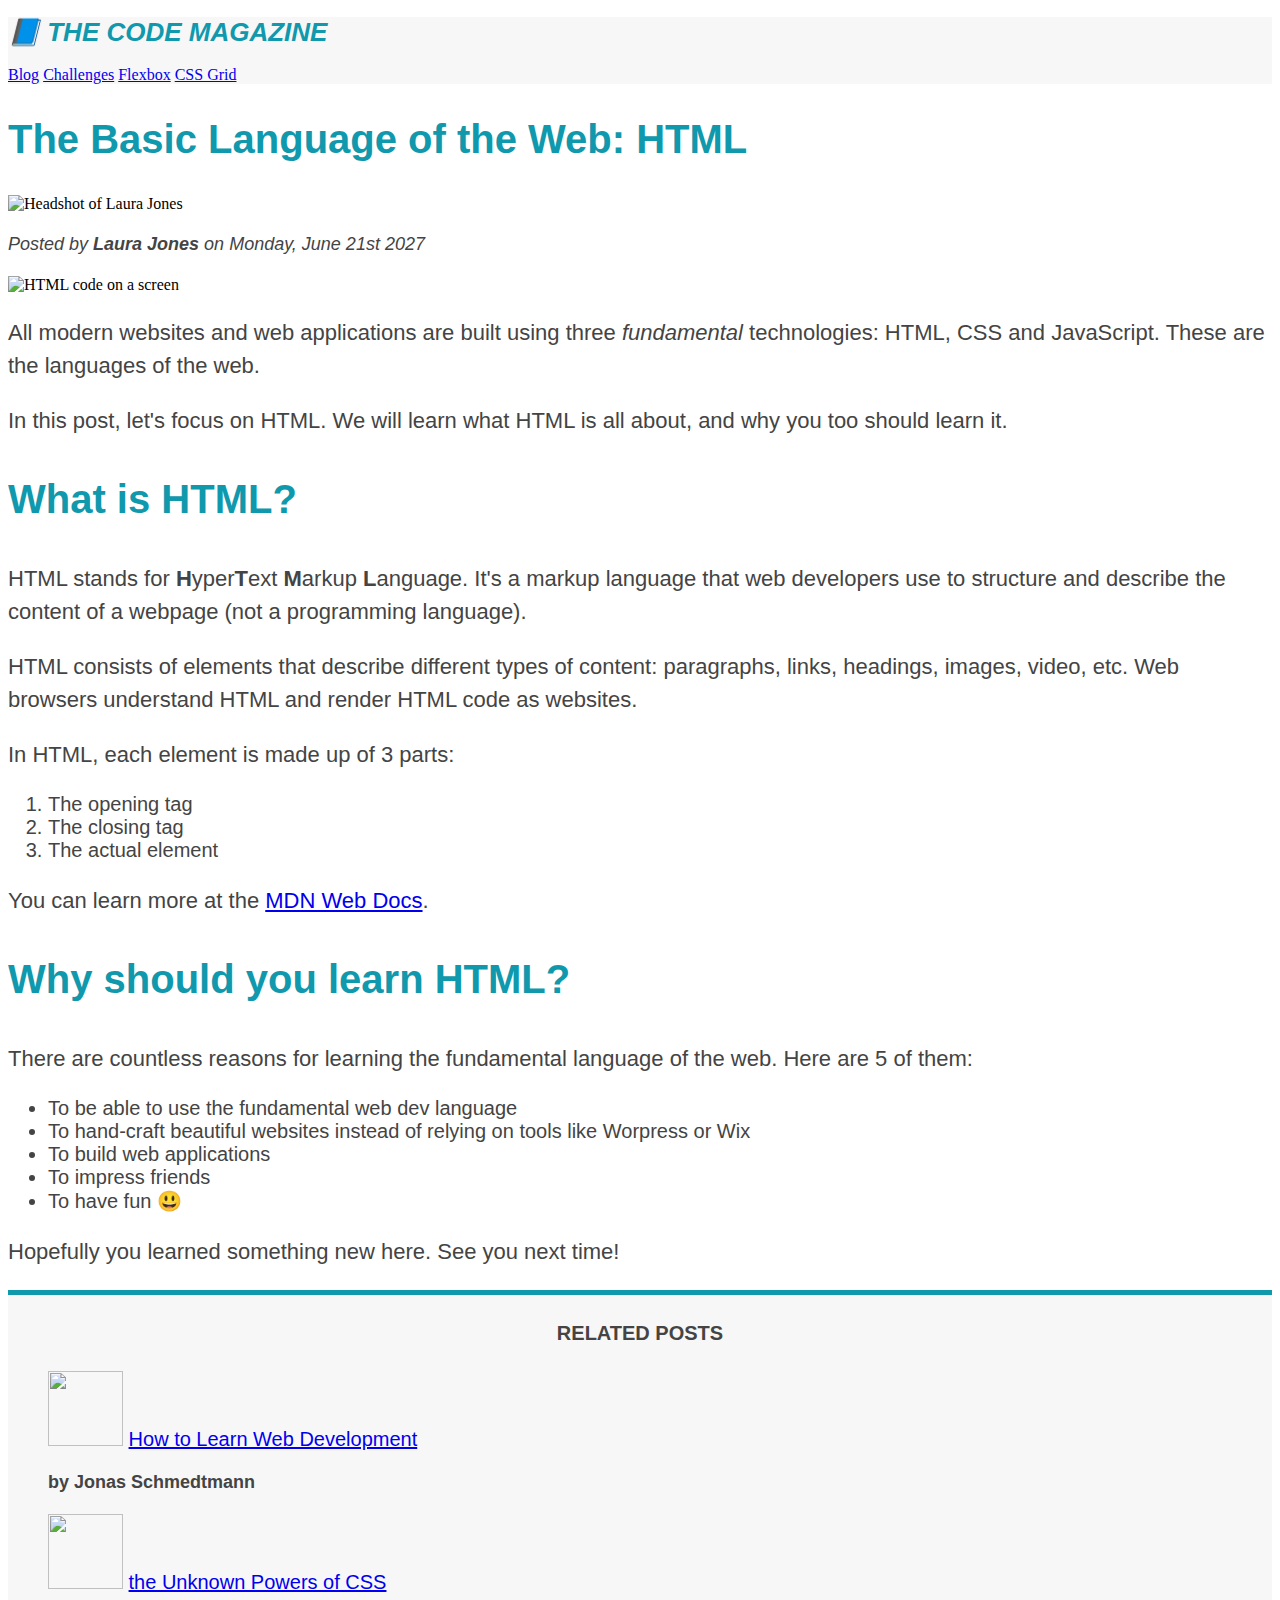
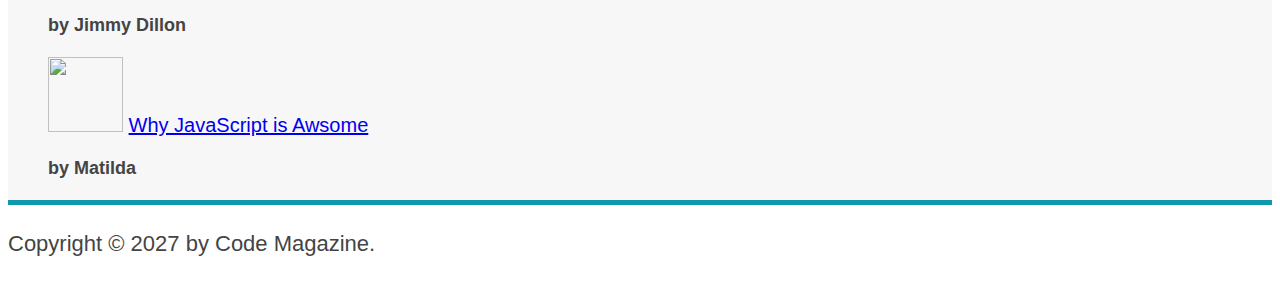
==== index.html @ 2521c2d5 "Introduce colors and borders" ====
<!DOCTYPE html>
<html lang="en">
  <head>
    <meta charset="UTF-8" />
    <link rel="stylesheet" href="style.css" />
    <title>The Basic Language of the Web: HTML</title>
  </head>
  <body>
    <header class="main-header">
      <h1>📘 The Code Magazine</h1>
      <nav>
        <a href="blog.html">Blog</a>
        <a href="#">Challenges</a>
        <a href="#">Flexbox</a>
        <a href="#">CSS Grid</a>
      </nav>
    </header>

    <article>
      <header>
        <h2>The Basic Language of the Web: HTML</h2>
        <img
          src="images/laura-jones.jpg"
          alt="Headshot of Laura Jones "
          width="50"
          height="50"
        />
        <p id="author">
          Posted by <strong>Laura Jones</strong> on Monday, June 21st 2027
        </p>
        <img
          src="images/post-img.jpg"
          alt="HTML code on a screen"
          width="500"
          height="200"
        />
      </header>
      <p>
        All modern websites and web applications are built using three
        <em>fundamental</em>
        technologies: HTML, CSS and JavaScript. These are the languages of the
        web.
      </p>
      <p>
        In this post, let's focus on HTML. We will learn what HTML is all about,
        and why you too should learn it.
      </p>
      <h3>What is HTML?</h3>
      <p>
        HTML stands for <strong>H</strong>yper<strong>T</strong>ext
        <strong>M</strong>arkup <strong>L</strong>anguage. It's a markup
        language that web developers use to structure and describe the content
        of a webpage (not a programming language).
      </p>
      <p>
        HTML consists of elements that describe different types of content:
        paragraphs, links, headings, images, video, etc. Web browsers understand
        HTML and render HTML code as websites.
      </p>
      <p>In HTML, each element is made up of 3 parts:</p>
      <ol>
        <li>The opening tag</li>
        <li>The closing tag</li>
        <li>The actual element</li>
      </ol>
      <p>
        You can learn more at the
        <a
          href="https://developer.mozilla.org/en-US/docs/Web/HTML"
          target="_blank"
          >MDN Web Docs</a
        >.
      </p>
      <h3>Why should you learn HTML?</h3>
      <p>
        There are countless reasons for learning the fundamental language of the
        web. Here are 5 of them:
      </p>
      <ul>
        <li>To be able to use the fundamental web dev language</li>
        <li>
          To hand-craft beautiful websites instead of relying on tools like
          Worpress or Wix
        </li>
        <li>To build web applications</li>
        <li>To impress friends</li>
        <li>To have fun 😃</li>
      </ul>
      <p>Hopefully you learned something new here. See you next time!</p>
    </article>
    <aside>
      <h4>Related Posts</h4>
      <ul class="related">
        <li>
          <img src="images/related-1.jpg" width="75" height="75" />
          <a href="#">How to Learn Web Development</a>
          <p class="related-author">by Jonas Schmedtmann</p>
        </li>
        <li>
          <img src="images/related-2.jpg" width="75" height="75" />
          <a href="#">the Unknown Powers of CSS</a>
          <p class="related-author">by Jimmy Dillon</p>
        </li>
        <li>
          <img src="images/related-3.jpg" width="75" height="75" />
          <a href="#">Why JavaScript is Awsome</a>
          <p class="related-author">by Matilda</p>
        </li>
      </ul>
    </aside>
    <footer id="copyright">
      <p>Copyright &copy; 2027 by Code Magazine.</p>
    </footer>
  </body>
</html>
---- style.css ----
h1,
h2,
h3,
h4,
li,
p {
  font-family: sans-serif;
  color: #444;
}

h1,
h2,
h3 {
  color: #1098ad;
}

h1 {
  font-size: 26px;
  text-transform: uppercase;
  font-style: italic;
}

h2 {
  font-size: 40px;
}

h3 {
  font-size: 40px;
}

h4 {
  font-size: 20px;

  text-transform: uppercase;
  text-align: center;
}

p {
  font-size: 22px;

  line-height: 1.5;
}

li {
  font-size: 20px;
}

#author {
  font-style: italic;
  font-size: 18px;
}

#copyright {
  font-size: 16px;
}

.related-author {
  font-size: 18px;
  font-weight: bold;
}

.related {
  list-style: none;
}

.main-header {
  background-color: #f7f7f7;
}

aside {
  background-color: #f7f7f7;
  border-top: 5px solid #1098ad;
  border-bottom: 5px solid #1098ad;
}
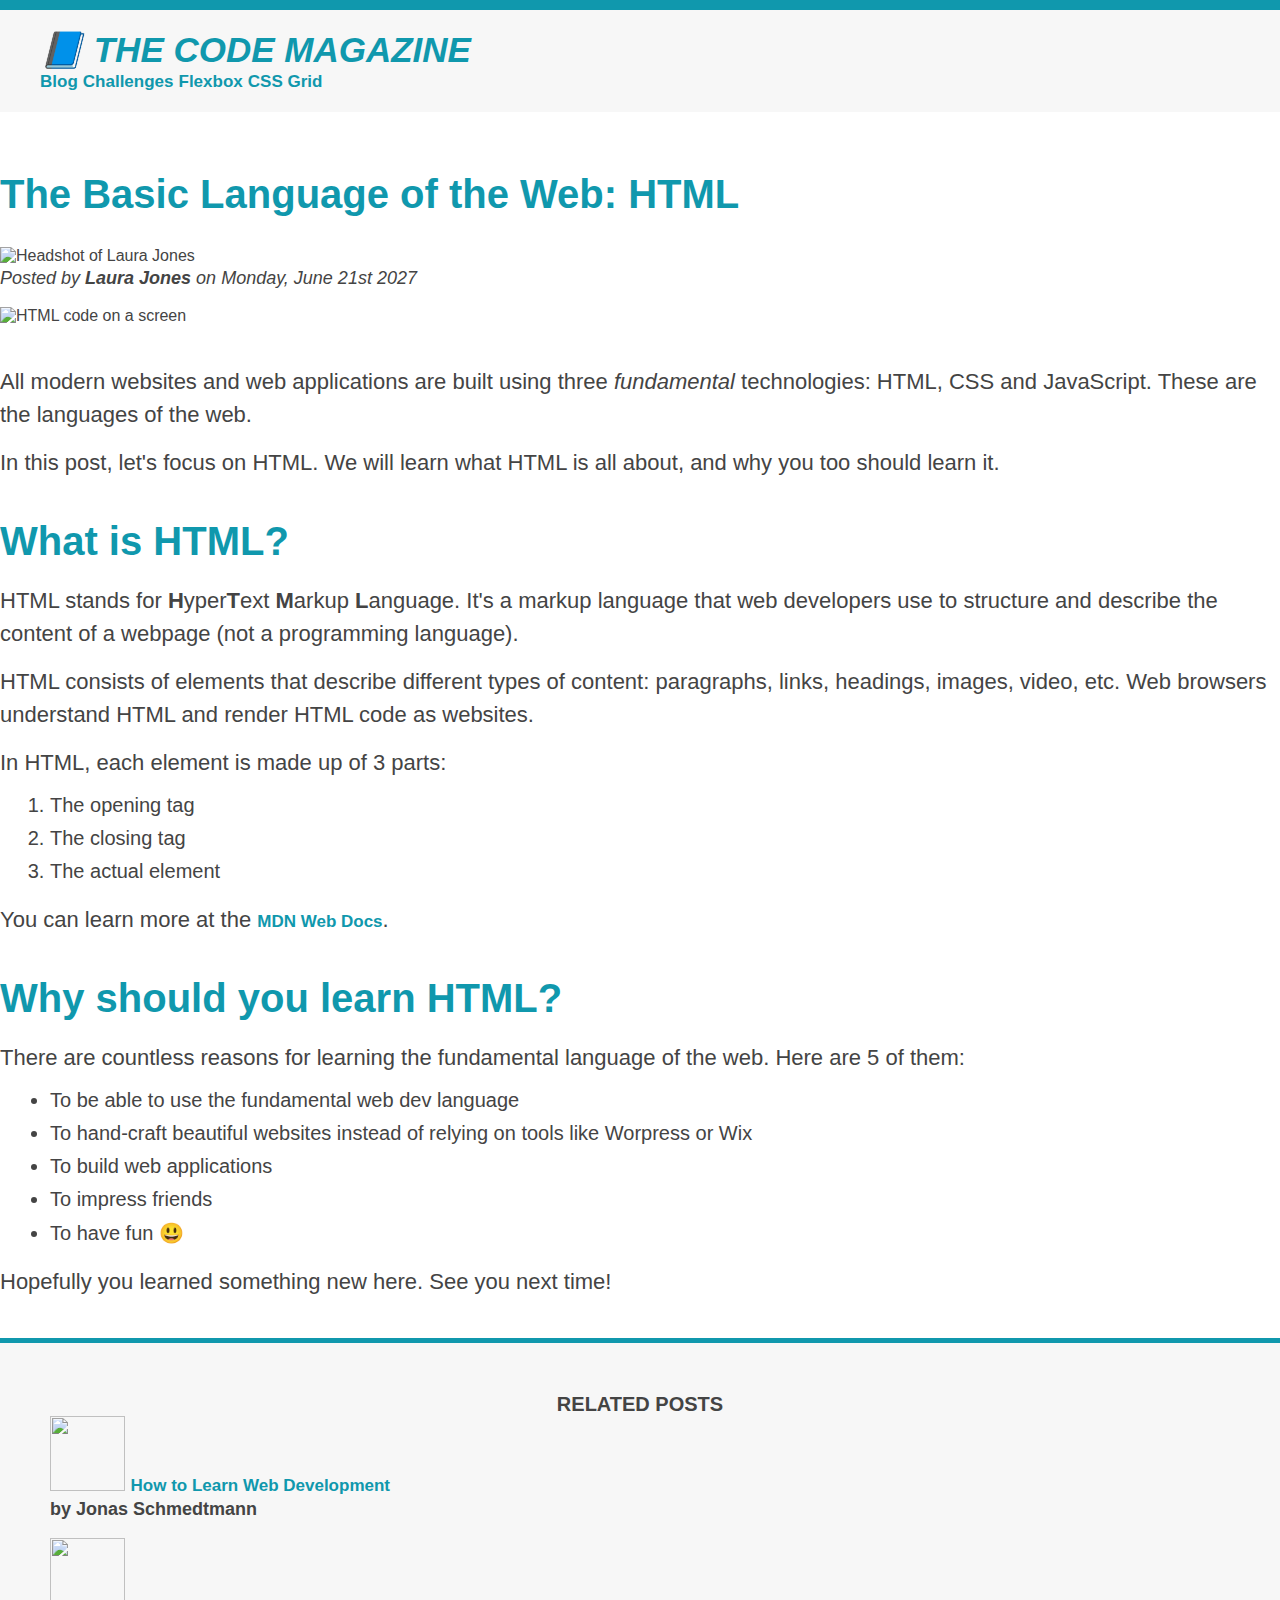
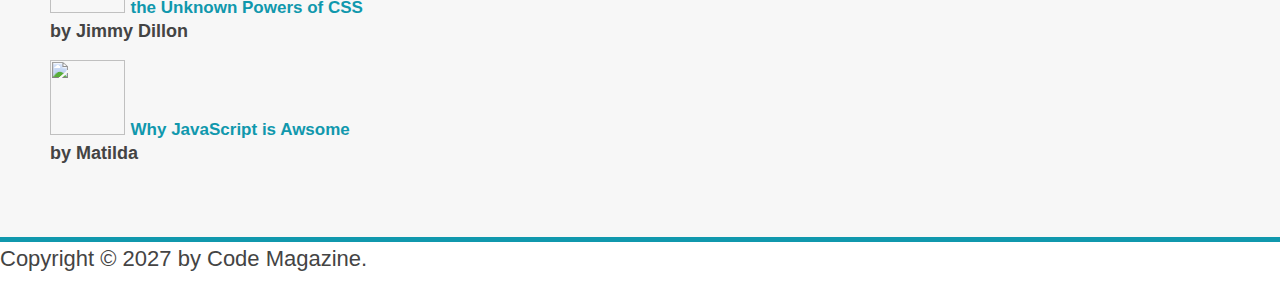
==== commit e918ffd9: "using margins and paddings" ====
--- a/index.html
+++ b/index.html
@@ -17,7 +17,7 @@
     </header>
 
     <article>
-      <header>
+      <header class="post-header">
         <h2>The Basic Language of the Web: HTML</h2>
         <img
           src="images/laura-jones.jpg"
--- a/style.css
+++ b/style.css
@@ -1,11 +1,38 @@
-h1,
-h2,
-h3,
-h4,
-li,
-p {
+* {
+  margin: 0;
+  padding: 0;
+}
+
+body {
+  color: #444;
   font-family: sans-serif;
-  color: #444;
+
+  border-top: 10px solid #1098ad;
+}
+
+.main-header {
+  background-color: #f7f7f7;
+  padding: 20px 40px;
+  margin-bottom: 60px;
+}
+
+nav {
+  font-size: 18px;
+}
+
+article {
+  margin-bottom: 40px;
+}
+
+.post-header {
+  margin-bottom: 40px;
+}
+
+aside {
+  background-color: #f7f7f7;
+  border-top: 5px solid #1098ad;
+  border-bottom: 5px solid #1098ad;
+  padding: 50px 0;
 }
 
 h1,
@@ -15,17 +42,20 @@
 }
 
 h1 {
-  font-size: 26px;
+  font-size: 35px;
   text-transform: uppercase;
   font-style: italic;
 }
 
 h2 {
   font-size: 40px;
+  margin-bottom: 30px;
 }
 
 h3 {
   font-size: 40px;
+  margin-bottom: 20px;
+  margin-top: 40px;
 }
 
 h4 {
@@ -37,12 +67,23 @@
 
 p {
   font-size: 22px;
+  line-height: 1.5;
+  margin-bottom: 15px;
+}
 
-  line-height: 1.5;
+ul,
+ol {
+  margin-left: 50px;
+  margin-bottom: 20px;
 }
 
 li {
   font-size: 20px;
+  margin-bottom: 10px;
+}
+
+li:last-child {
+  margin-bottom: 0;
 }
 
 #author {
@@ -63,12 +104,26 @@
   list-style: none;
 }
 
-.main-header {
-  background-color: #f7f7f7;
+/* styling links*/
+/* LVHA */
+a:link {
+  color: #1098ad;
+  text-decoration: none;
+  font-size: 17px;
+  font-weight: bold;
 }
 
-aside {
-  background-color: #f7f7f7;
-  border-top: 5px solid #1098ad;
-  border-bottom: 5px solid #1098ad;
+a:visited {
+  color: #1098ad;
 }
+
+a:hover {
+  color: orangered;
+  font-weight: bold;
+  text-decoration: underline;
+}
+
+a:active {
+  background-color: black;
+  font-style: italic;
+}
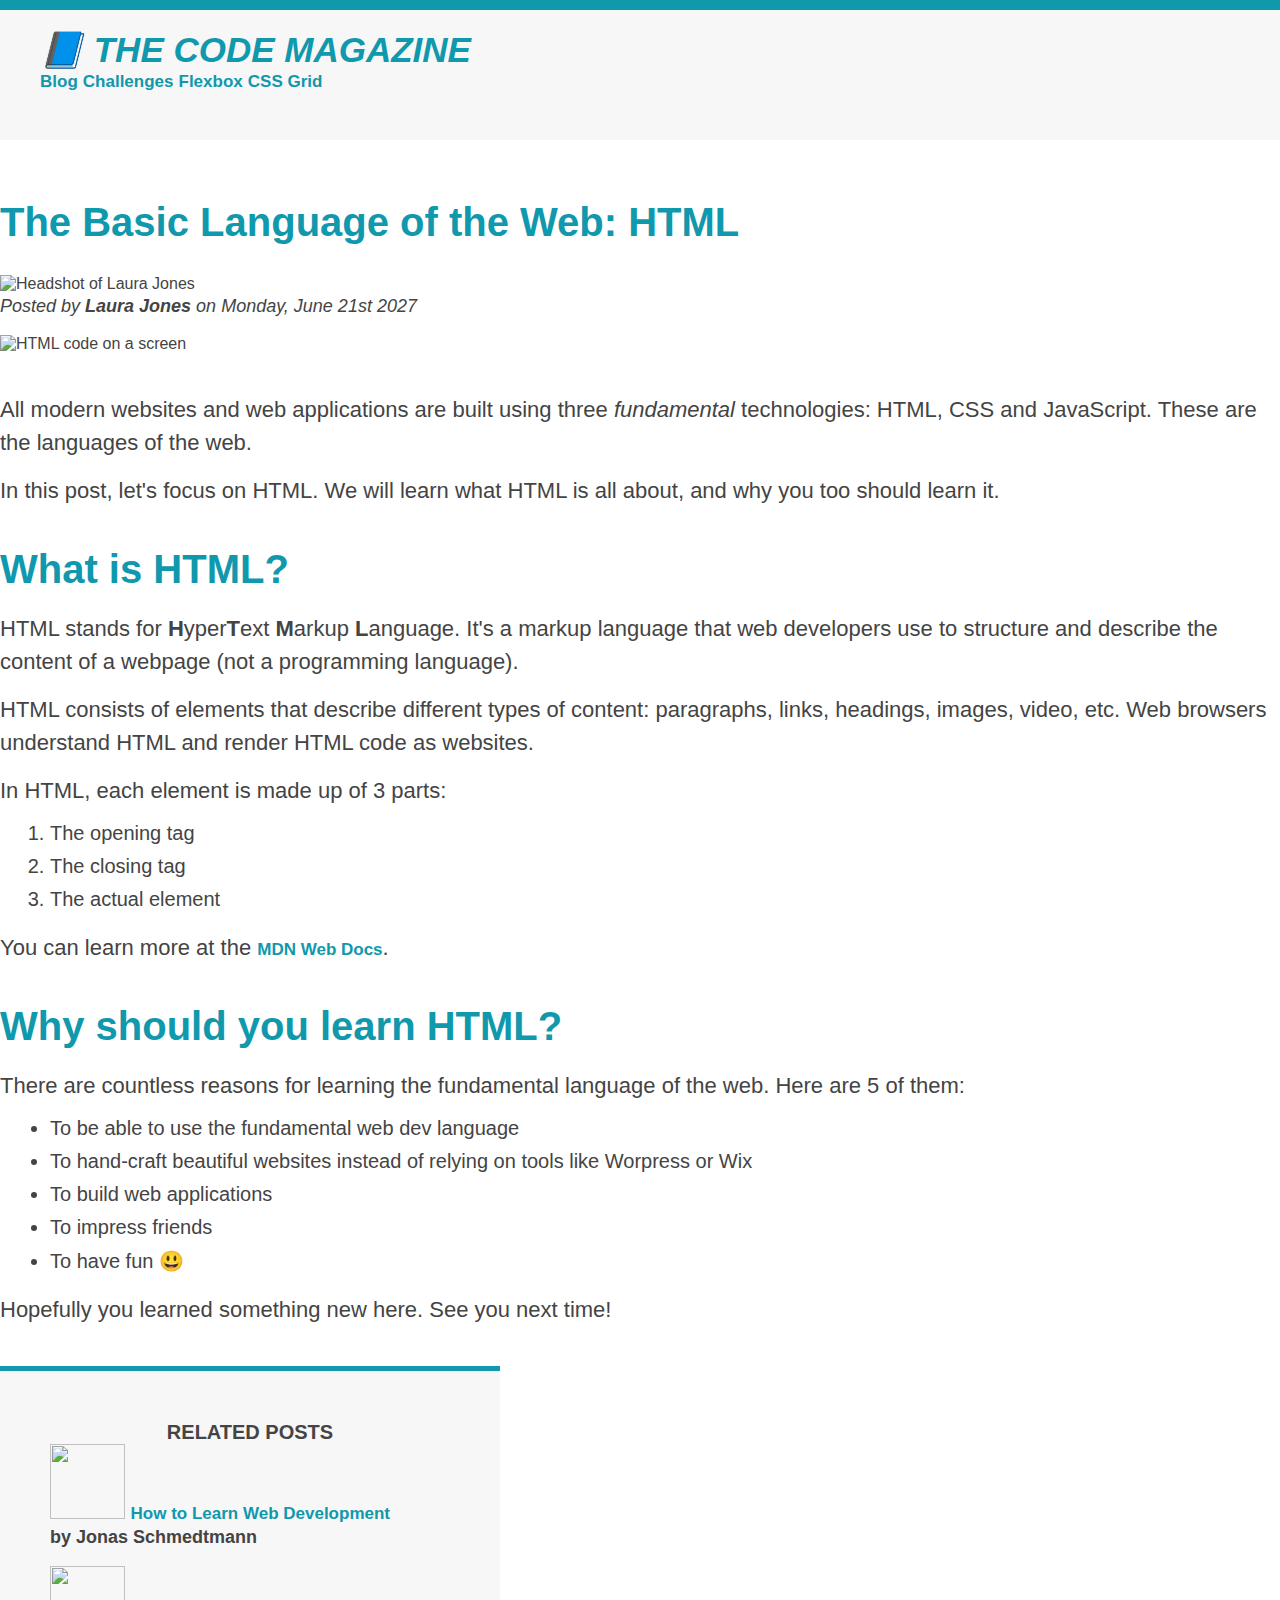
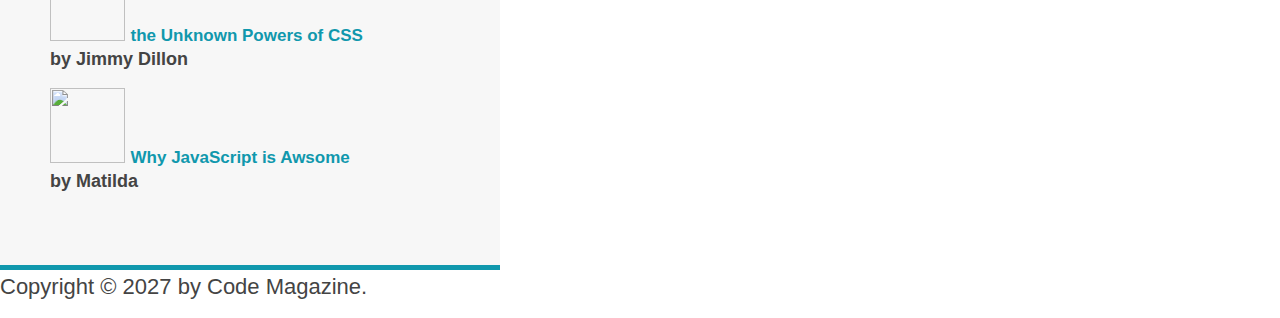
==== commit 0fc7c173: "add some dimensions to certain elemnts" ====
--- a/index.html
+++ b/index.html
@@ -33,6 +33,7 @@
           alt="HTML code on a screen"
           width="500"
           height="200"
+          class="post-img"
         />
       </header>
       <p>
--- a/style.css
+++ b/style.css
@@ -14,6 +14,7 @@
   background-color: #f7f7f7;
   padding: 20px 40px;
   margin-bottom: 60px;
+  height: 90px;
 }
 
 nav {
@@ -33,6 +34,7 @@
   border-top: 5px solid #1098ad;
   border-bottom: 5px solid #1098ad;
   padding: 50px 0;
+  width: 500px;
 }
 
 h1,
@@ -127,3 +129,8 @@
   background-color: black;
   font-style: italic;
 }
+
+.post-img {
+  width: 100%;
+  height: auto;
+}
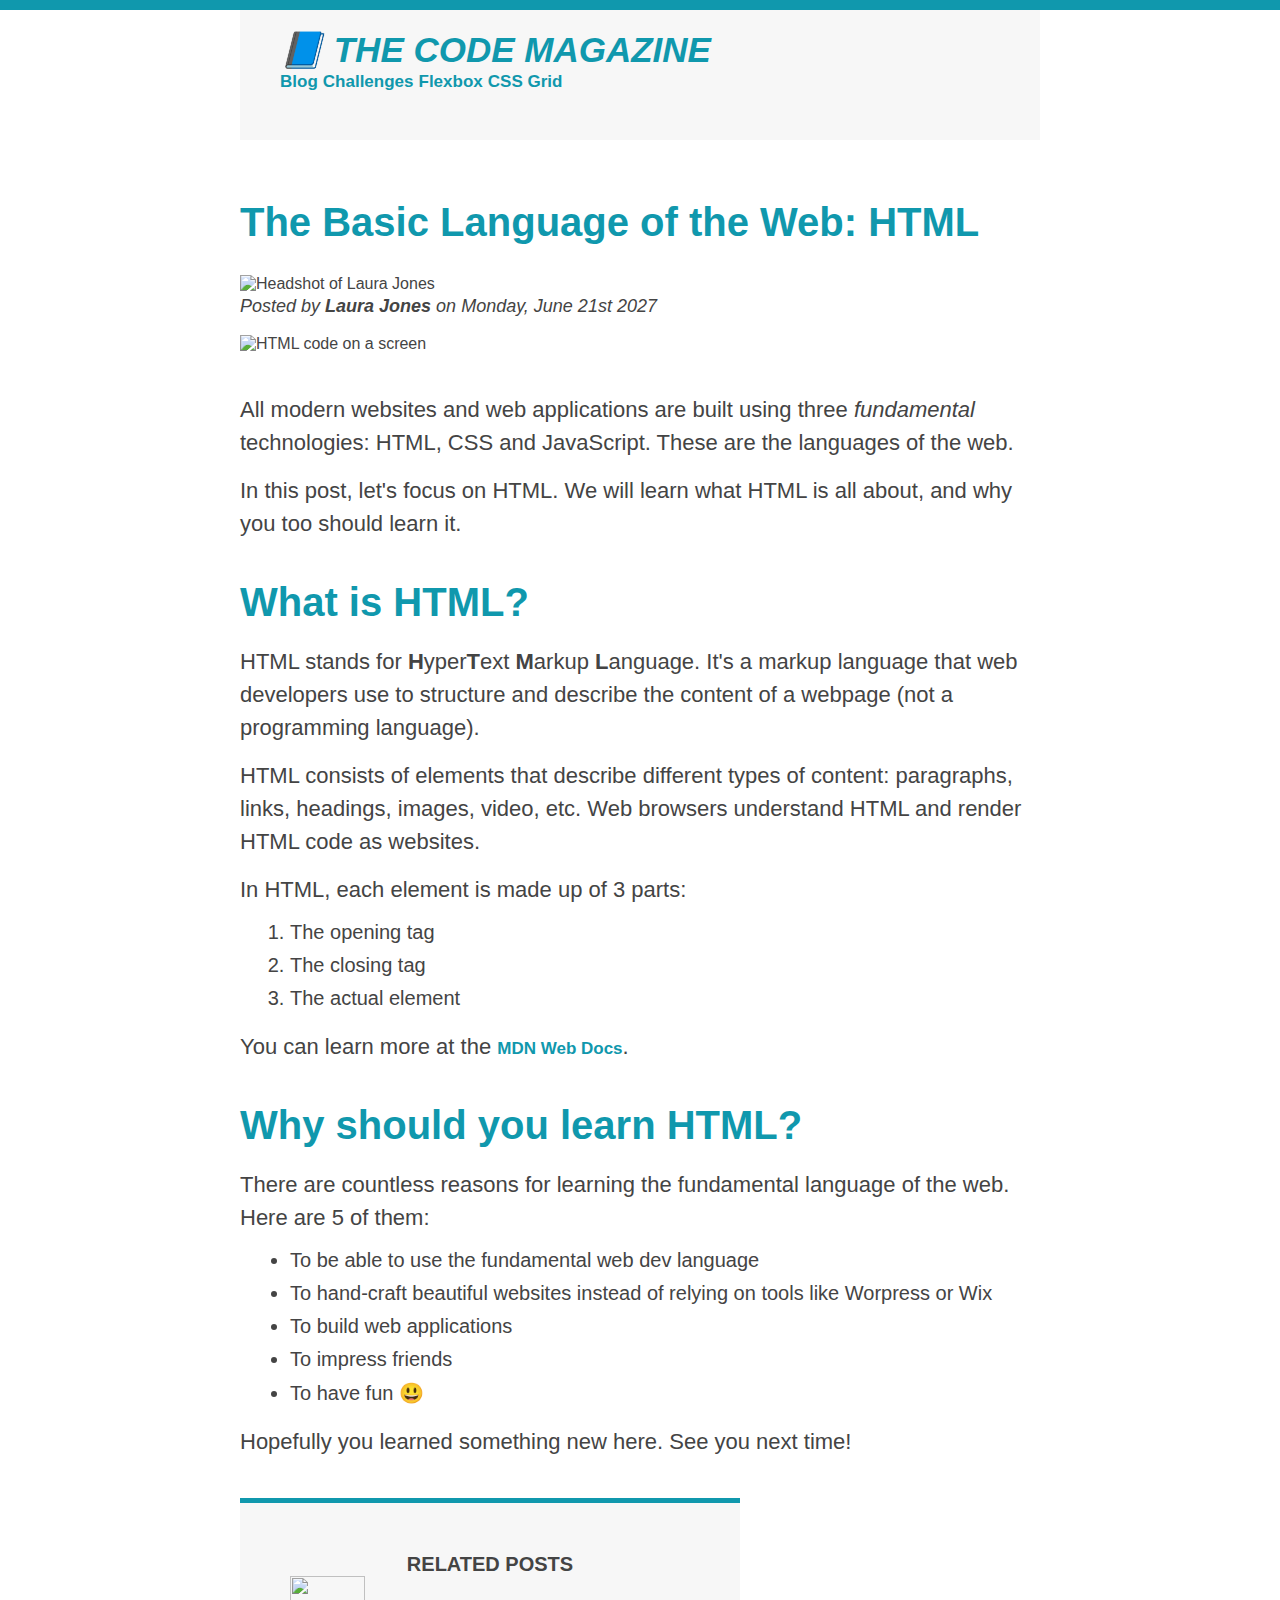
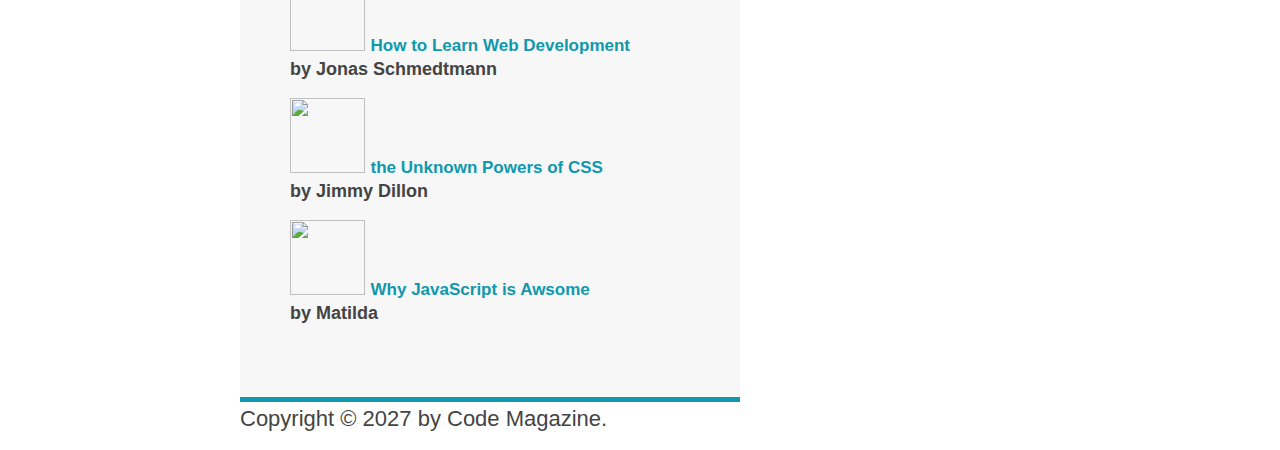
==== commit 62045742: "centering the page" ====
--- a/index.html
+++ b/index.html
@@ -6,111 +6,113 @@
     <title>The Basic Language of the Web: HTML</title>
   </head>
   <body>
-    <header class="main-header">
-      <h1>📘 The Code Magazine</h1>
-      <nav>
-        <a href="blog.html">Blog</a>
-        <a href="#">Challenges</a>
-        <a href="#">Flexbox</a>
-        <a href="#">CSS Grid</a>
-      </nav>
-    </header>
+    <div class="container">
+      <header class="main-header">
+        <h1>📘 The Code Magazine</h1>
+        <nav>
+          <a href="blog.html">Blog</a>
+          <a href="#">Challenges</a>
+          <a href="#">Flexbox</a>
+          <a href="#">CSS Grid</a>
+        </nav>
+      </header>
 
-    <article>
-      <header class="post-header">
-        <h2>The Basic Language of the Web: HTML</h2>
-        <img
-          src="images/laura-jones.jpg"
-          alt="Headshot of Laura Jones "
-          width="50"
-          height="50"
-        />
-        <p id="author">
-          Posted by <strong>Laura Jones</strong> on Monday, June 21st 2027
+      <article>
+        <header class="post-header">
+          <h2>The Basic Language of the Web: HTML</h2>
+          <img
+            src="images/laura-jones.jpg"
+            alt="Headshot of Laura Jones "
+            width="50"
+            height="50"
+          />
+          <p id="author">
+            Posted by <strong>Laura Jones</strong> on Monday, June 21st 2027
+          </p>
+          <img
+            src="images/post-img.jpg"
+            alt="HTML code on a screen"
+            width="500"
+            height="200"
+            class="post-img"
+          />
+        </header>
+        <p>
+          All modern websites and web applications are built using three
+          <em>fundamental</em>
+          technologies: HTML, CSS and JavaScript. These are the languages of the
+          web.
         </p>
-        <img
-          src="images/post-img.jpg"
-          alt="HTML code on a screen"
-          width="500"
-          height="200"
-          class="post-img"
-        />
-      </header>
-      <p>
-        All modern websites and web applications are built using three
-        <em>fundamental</em>
-        technologies: HTML, CSS and JavaScript. These are the languages of the
-        web.
-      </p>
-      <p>
-        In this post, let's focus on HTML. We will learn what HTML is all about,
-        and why you too should learn it.
-      </p>
-      <h3>What is HTML?</h3>
-      <p>
-        HTML stands for <strong>H</strong>yper<strong>T</strong>ext
-        <strong>M</strong>arkup <strong>L</strong>anguage. It's a markup
-        language that web developers use to structure and describe the content
-        of a webpage (not a programming language).
-      </p>
-      <p>
-        HTML consists of elements that describe different types of content:
-        paragraphs, links, headings, images, video, etc. Web browsers understand
-        HTML and render HTML code as websites.
-      </p>
-      <p>In HTML, each element is made up of 3 parts:</p>
-      <ol>
-        <li>The opening tag</li>
-        <li>The closing tag</li>
-        <li>The actual element</li>
-      </ol>
-      <p>
-        You can learn more at the
-        <a
-          href="https://developer.mozilla.org/en-US/docs/Web/HTML"
-          target="_blank"
-          >MDN Web Docs</a
-        >.
-      </p>
-      <h3>Why should you learn HTML?</h3>
-      <p>
-        There are countless reasons for learning the fundamental language of the
-        web. Here are 5 of them:
-      </p>
-      <ul>
-        <li>To be able to use the fundamental web dev language</li>
-        <li>
-          To hand-craft beautiful websites instead of relying on tools like
-          Worpress or Wix
-        </li>
-        <li>To build web applications</li>
-        <li>To impress friends</li>
-        <li>To have fun 😃</li>
-      </ul>
-      <p>Hopefully you learned something new here. See you next time!</p>
-    </article>
-    <aside>
-      <h4>Related Posts</h4>
-      <ul class="related">
-        <li>
-          <img src="images/related-1.jpg" width="75" height="75" />
-          <a href="#">How to Learn Web Development</a>
-          <p class="related-author">by Jonas Schmedtmann</p>
-        </li>
-        <li>
-          <img src="images/related-2.jpg" width="75" height="75" />
-          <a href="#">the Unknown Powers of CSS</a>
-          <p class="related-author">by Jimmy Dillon</p>
-        </li>
-        <li>
-          <img src="images/related-3.jpg" width="75" height="75" />
-          <a href="#">Why JavaScript is Awsome</a>
-          <p class="related-author">by Matilda</p>
-        </li>
-      </ul>
-    </aside>
-    <footer id="copyright">
-      <p>Copyright &copy; 2027 by Code Magazine.</p>
-    </footer>
+        <p>
+          In this post, let's focus on HTML. We will learn what HTML is all
+          about, and why you too should learn it.
+        </p>
+        <h3>What is HTML?</h3>
+        <p>
+          HTML stands for <strong>H</strong>yper<strong>T</strong>ext
+          <strong>M</strong>arkup <strong>L</strong>anguage. It's a markup
+          language that web developers use to structure and describe the content
+          of a webpage (not a programming language).
+        </p>
+        <p>
+          HTML consists of elements that describe different types of content:
+          paragraphs, links, headings, images, video, etc. Web browsers
+          understand HTML and render HTML code as websites.
+        </p>
+        <p>In HTML, each element is made up of 3 parts:</p>
+        <ol>
+          <li>The opening tag</li>
+          <li>The closing tag</li>
+          <li>The actual element</li>
+        </ol>
+        <p>
+          You can learn more at the
+          <a
+            href="https://developer.mozilla.org/en-US/docs/Web/HTML"
+            target="_blank"
+            >MDN Web Docs</a
+          >.
+        </p>
+        <h3>Why should you learn HTML?</h3>
+        <p>
+          There are countless reasons for learning the fundamental language of
+          the web. Here are 5 of them:
+        </p>
+        <ul>
+          <li>To be able to use the fundamental web dev language</li>
+          <li>
+            To hand-craft beautiful websites instead of relying on tools like
+            Worpress or Wix
+          </li>
+          <li>To build web applications</li>
+          <li>To impress friends</li>
+          <li>To have fun 😃</li>
+        </ul>
+        <p>Hopefully you learned something new here. See you next time!</p>
+      </article>
+      <aside>
+        <h4>Related Posts</h4>
+        <ul class="related">
+          <li>
+            <img src="images/related-1.jpg" width="75" height="75" />
+            <a href="#">How to Learn Web Development</a>
+            <p class="related-author">by Jonas Schmedtmann</p>
+          </li>
+          <li>
+            <img src="images/related-2.jpg" width="75" height="75" />
+            <a href="#">the Unknown Powers of CSS</a>
+            <p class="related-author">by Jimmy Dillon</p>
+          </li>
+          <li>
+            <img src="images/related-3.jpg" width="75" height="75" />
+            <a href="#">Why JavaScript is Awsome</a>
+            <p class="related-author">by Matilda</p>
+          </li>
+        </ul>
+      </aside>
+      <footer id="copyright">
+        <p>Copyright &copy; 2027 by Code Magazine.</p>
+      </footer>
+    </div>
   </body>
 </html>
--- a/style.css
+++ b/style.css
@@ -8,6 +8,13 @@
   font-family: sans-serif;
 
   border-top: 10px solid #1098ad;
+}
+
+.container {
+  width: 800px;
+  /* margin-left: auto;
+  margin-right: auto; */
+  margin: 0 auto;
 }
 
 .main-header {
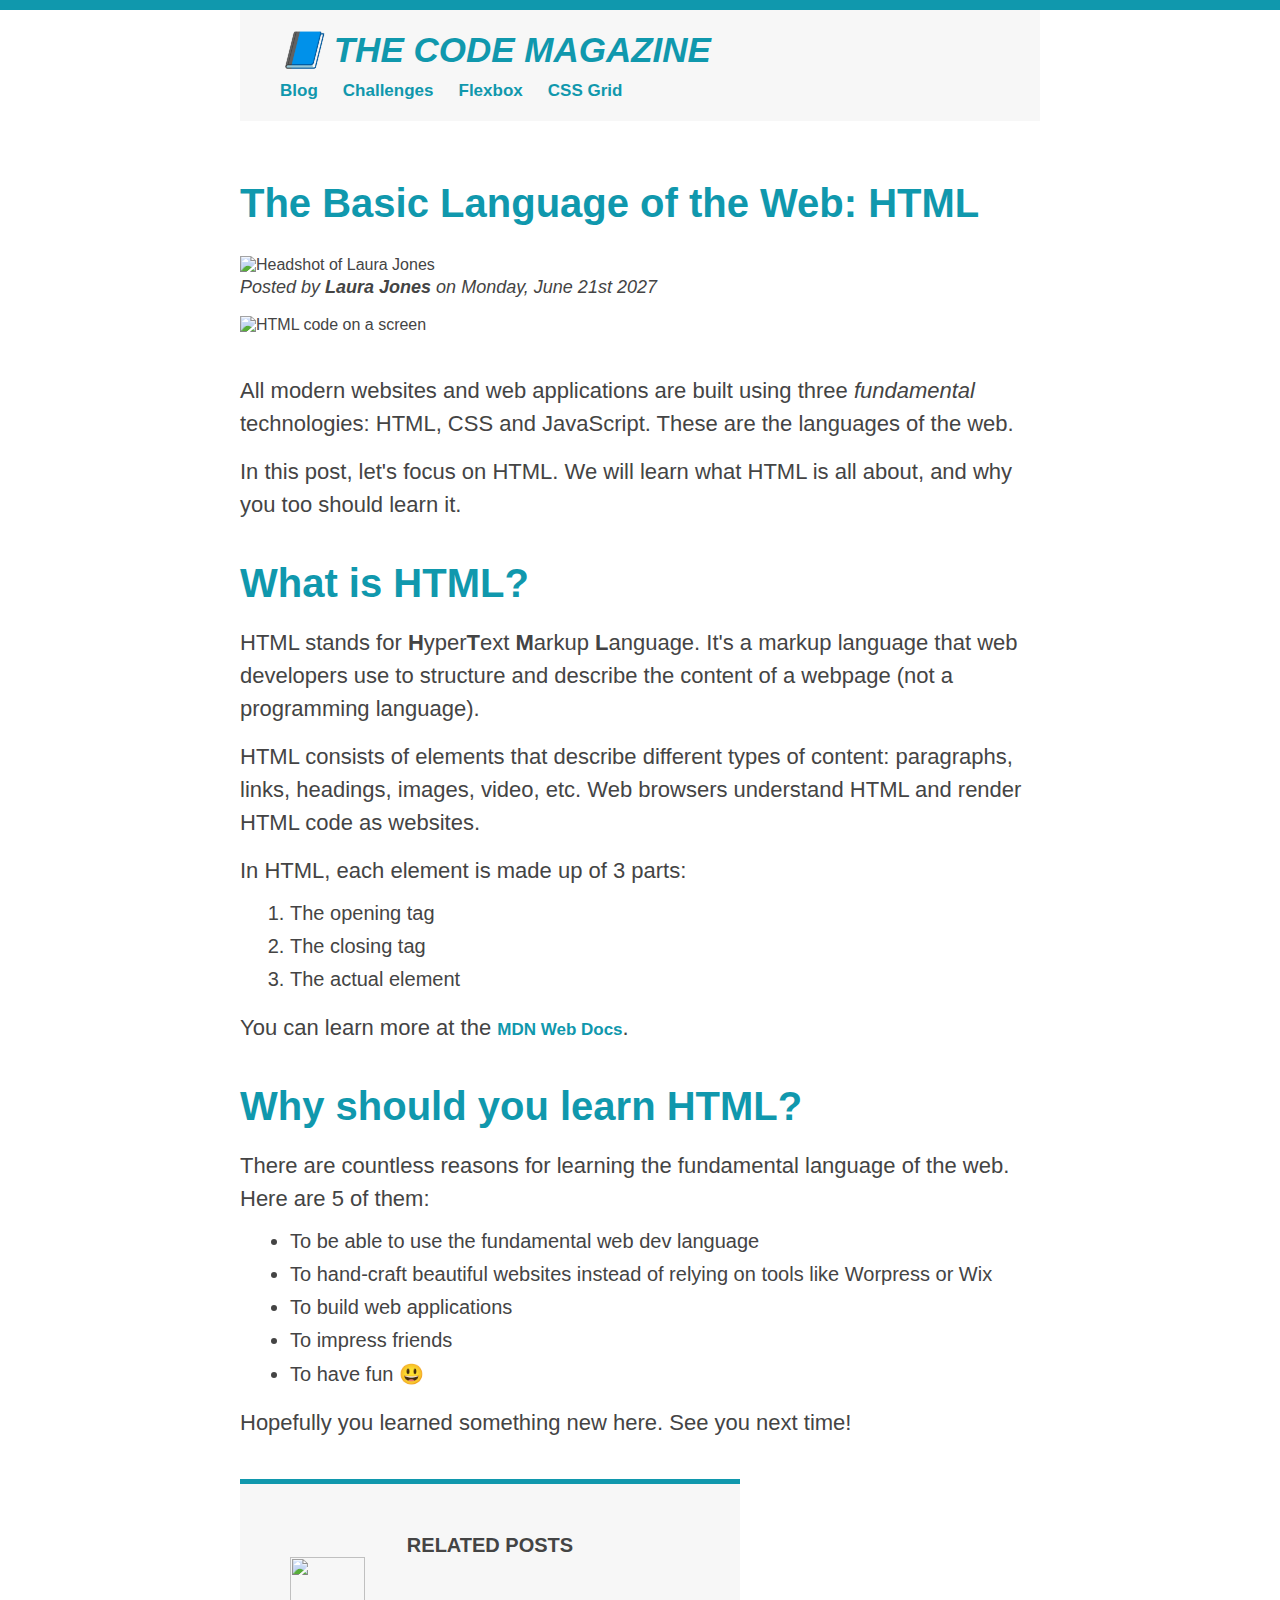
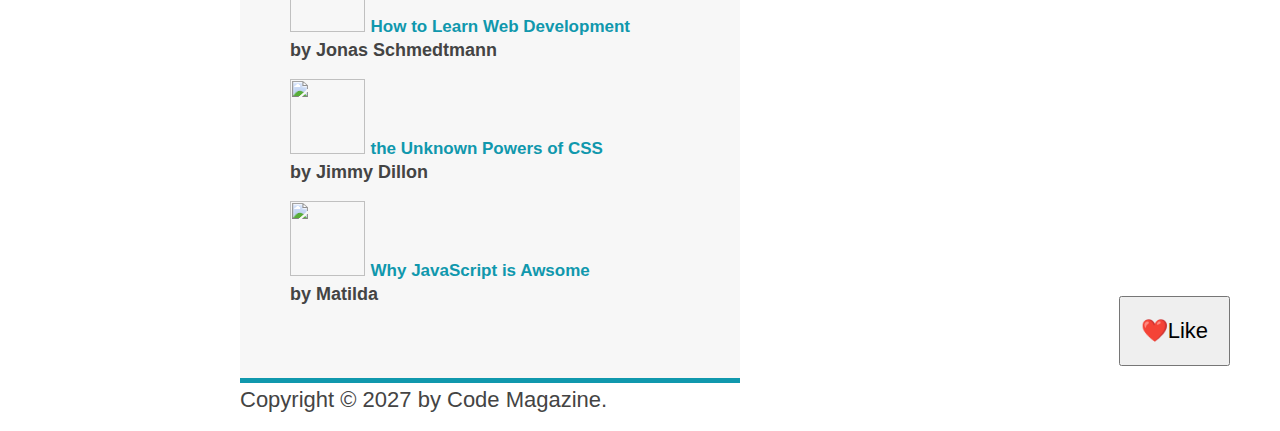
==== commit 1e583845: "Adding a Like button and positioning it by using absolute positioning" ====
--- a/index.html
+++ b/index.html
@@ -114,5 +114,6 @@
         <p>Copyright &copy; 2027 by Code Magazine.</p>
       </footer>
     </div>
+    <button>❤️Like</button>
   </body>
 </html>
--- a/style.css
+++ b/style.css
@@ -7,13 +7,12 @@
   color: #444;
   font-family: sans-serif;
 
+  position: relative;
   border-top: 10px solid #1098ad;
 }
 
 .container {
   width: 800px;
-  /* margin-left: auto;
-  margin-right: auto; */
   margin: 0 auto;
 }
 
@@ -21,7 +20,7 @@
   background-color: #f7f7f7;
   padding: 20px 40px;
   margin-bottom: 60px;
-  height: 90px;
+  /* height: 90px; */
 }
 
 nav {
@@ -69,7 +68,6 @@
 
 h4 {
   font-size: 20px;
-
   text-transform: uppercase;
   text-align: center;
 }
@@ -141,3 +139,23 @@
   width: 100%;
   height: auto;
 }
+
+nav a:link {
+  display: inline-block;
+  margin-right: 20px;
+  margin-top: 10px;
+}
+
+nav a:link:last-child {
+  margin-right: 0;
+}
+
+button {
+  font-size: 22px;
+  padding: 20px;
+  cursor: pointer;
+
+  position: absolute;
+  bottom: 50px;
+  right: 50px;
+}
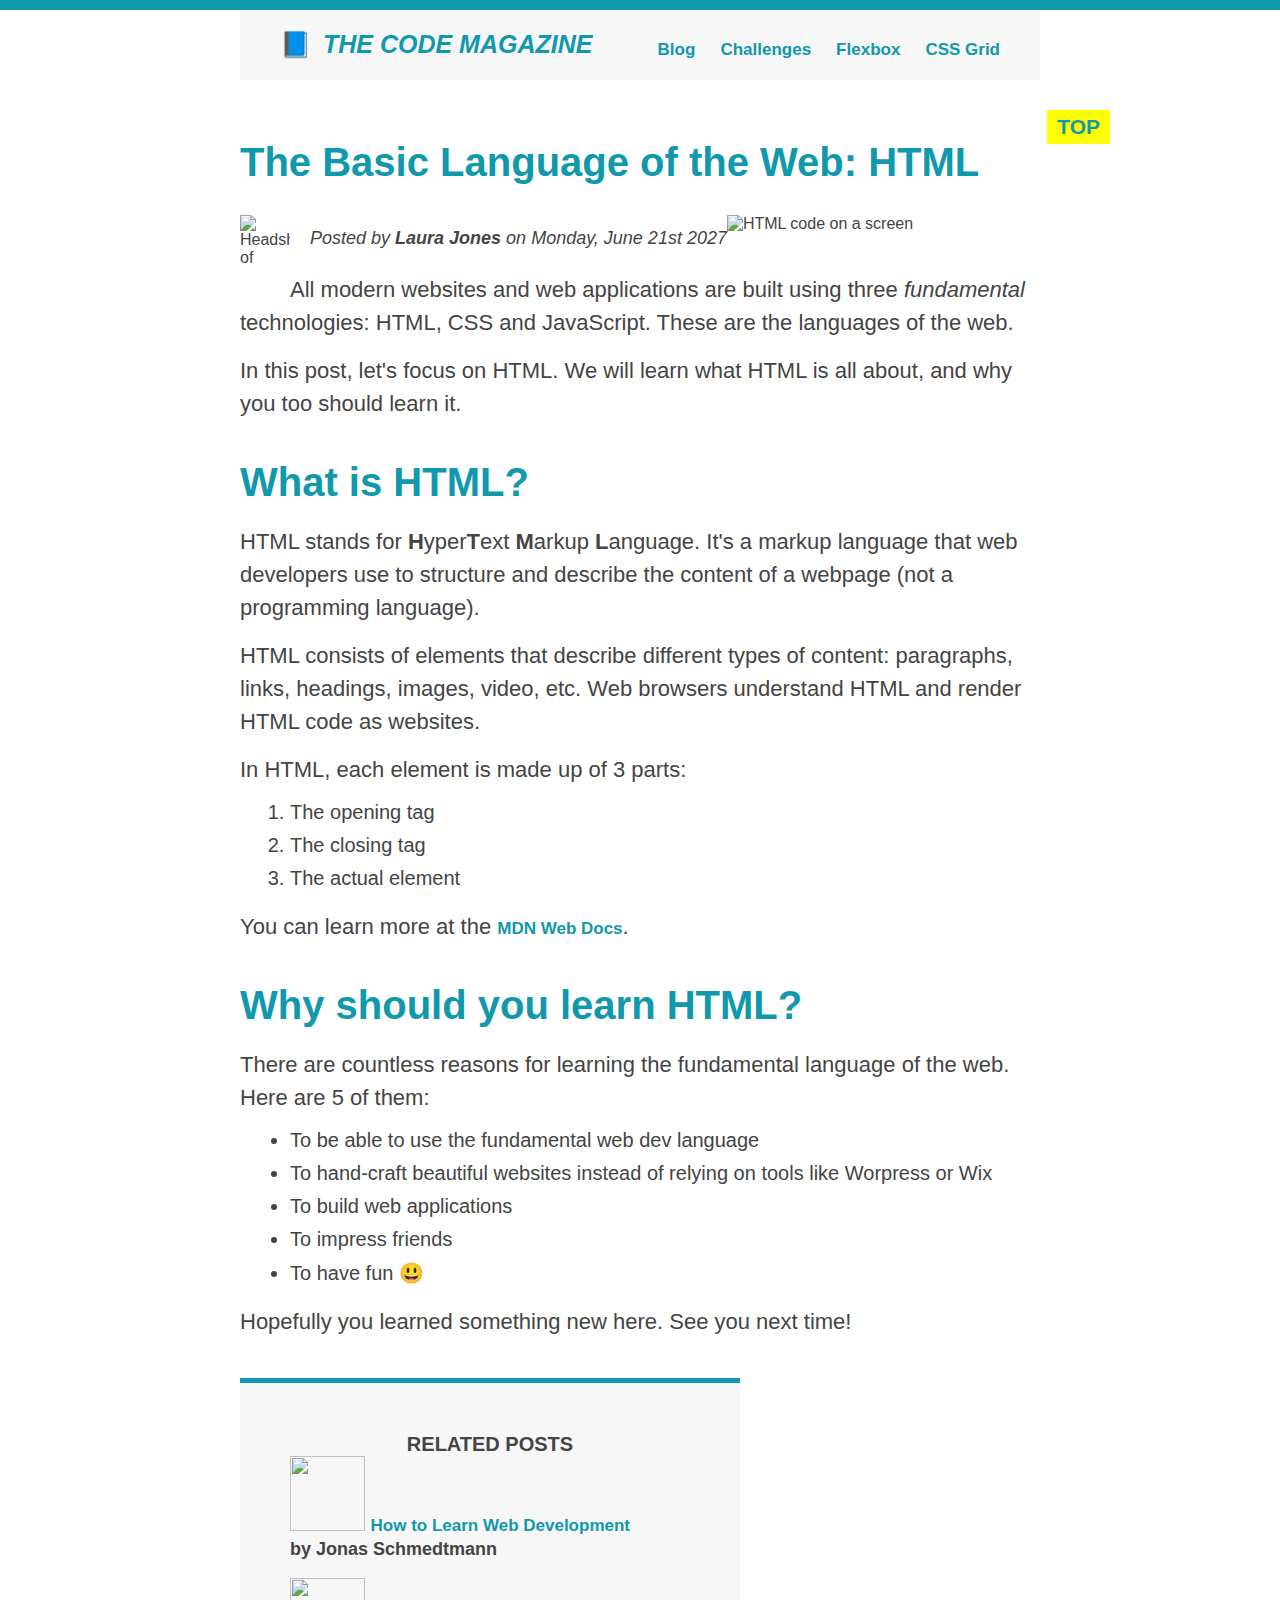
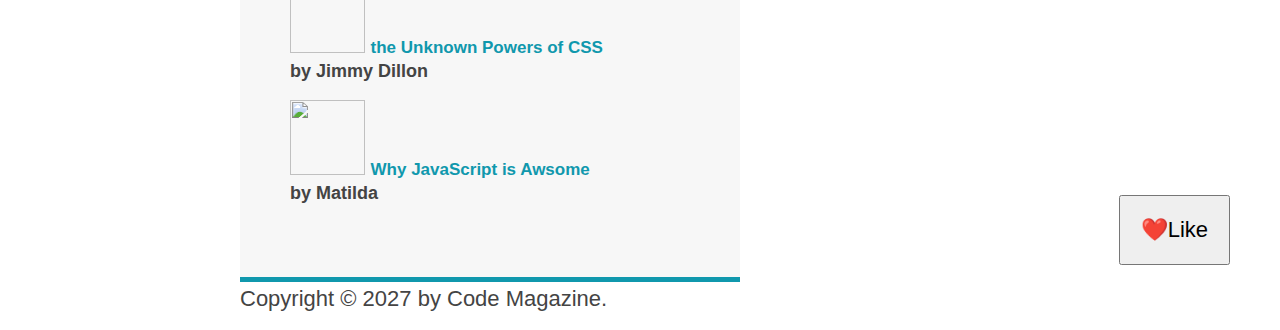
==== commit dc787ac4: "clearing Floats using clearfix technique" ====
--- a/index.html
+++ b/index.html
@@ -7,7 +7,7 @@
   </head>
   <body>
     <div class="container">
-      <header class="main-header">
+      <header class="main-header clearfix">
         <h1>📘 The Code Magazine</h1>
         <nav>
           <a href="blog.html">Blog</a>
@@ -25,8 +25,9 @@
             alt="Headshot of Laura Jones "
             width="50"
             height="50"
+            class="author-img"
           />
-          <p id="author">
+          <p id="author" class="author">
             Posted by <strong>Laura Jones</strong> on Monday, June 21st 2027
           </p>
           <img
--- a/style.css
+++ b/style.css
@@ -25,6 +25,7 @@
 
 nav {
   font-size: 18px;
+  text-align: center;
 }
 
 article {
@@ -50,14 +51,33 @@
 }
 
 h1 {
-  font-size: 35px;
+  font-size: 25px;
   text-transform: uppercase;
   font-style: italic;
+}
+
+h1::first-letter {
+  font-style: normal;
+  margin-right: 5px;
 }
 
 h2 {
   font-size: 40px;
   margin-bottom: 30px;
+  position: relative;
+}
+
+h2::after {
+  content: "TOP";
+  background-color: yellow;
+  font-size: 21px;
+  font-weight: bold;
+  display: inline-block;
+  padding: 5px 10px;
+
+  position: absolute;
+  top: -30px;
+  right: -70px;
 }
 
 h3 {
@@ -159,3 +179,31 @@
   bottom: 50px;
   right: 50px;
 }
+
+/* FLOATS */
+.author-img {
+  float: left;
+  margin-bottom: 22px;
+}
+
+.author {
+  padding-left: 20px;
+  padding-top: 10px;
+  float: left;
+}
+
+h1 {
+  float: left;
+}
+
+nav {
+  float: right;
+}
+
+/* Clearing Floats */
+
+.clearfix::after {
+  content: "";
+  clear: both;
+  display: block;
+}
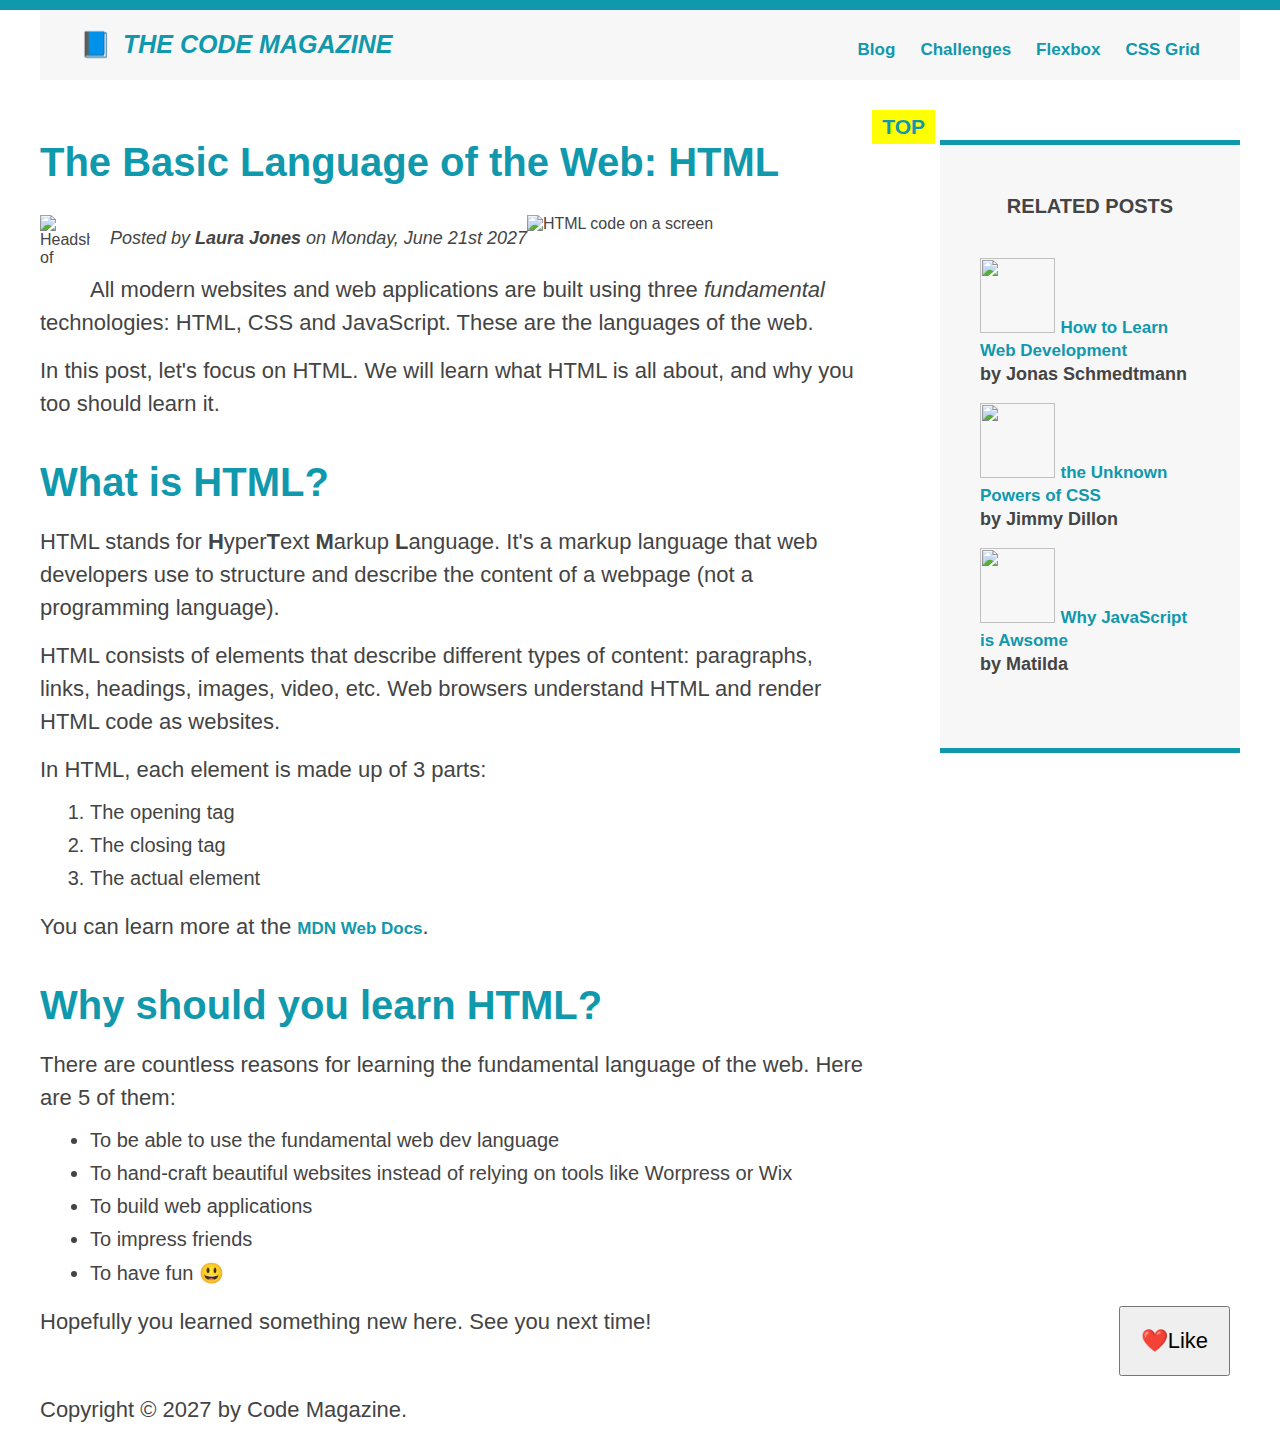
==== commit 465b8234: "Flex property practice" ====
--- a/index.html
+++ b/index.html
@@ -12,8 +12,8 @@
         <nav>
           <a href="blog.html">Blog</a>
           <a href="#">Challenges</a>
-          <a href="#">Flexbox</a>
-          <a href="#">CSS Grid</a>
+          <a href="flexbox.html">Flexbox</a>
+          <a href="css-grid.html">CSS Grid</a>
         </nav>
       </header>
 
--- a/style.css
+++ b/style.css
@@ -1,6 +1,7 @@
 * {
   margin: 0;
   padding: 0;
+  box-sizing: border-box;
 }
 
 body {
@@ -12,7 +13,7 @@
 }
 
 .container {
-  width: 800px;
+  width: 1200px;
   margin: 0 auto;
 }
 
@@ -40,8 +41,7 @@
   background-color: #f7f7f7;
   border-top: 5px solid #1098ad;
   border-bottom: 5px solid #1098ad;
-  padding: 50px 0;
-  width: 500px;
+  padding: 50px 40px;
 }
 
 h1,
@@ -88,6 +88,7 @@
 
 h4 {
   font-size: 20px;
+  margin-bottom: 40px;
   text-transform: uppercase;
   text-align: center;
 }
@@ -129,6 +130,7 @@
 
 .related {
   list-style: none;
+  margin-left: 0;
 }
 
 /* styling links*/
@@ -207,3 +209,15 @@
   clear: both;
   display: block;
 }
+
+article {
+  width: 825px;
+  float: left;
+}
+aside {
+  width: 300px;
+  float: right;
+}
+footer {
+  clear: both;
+}
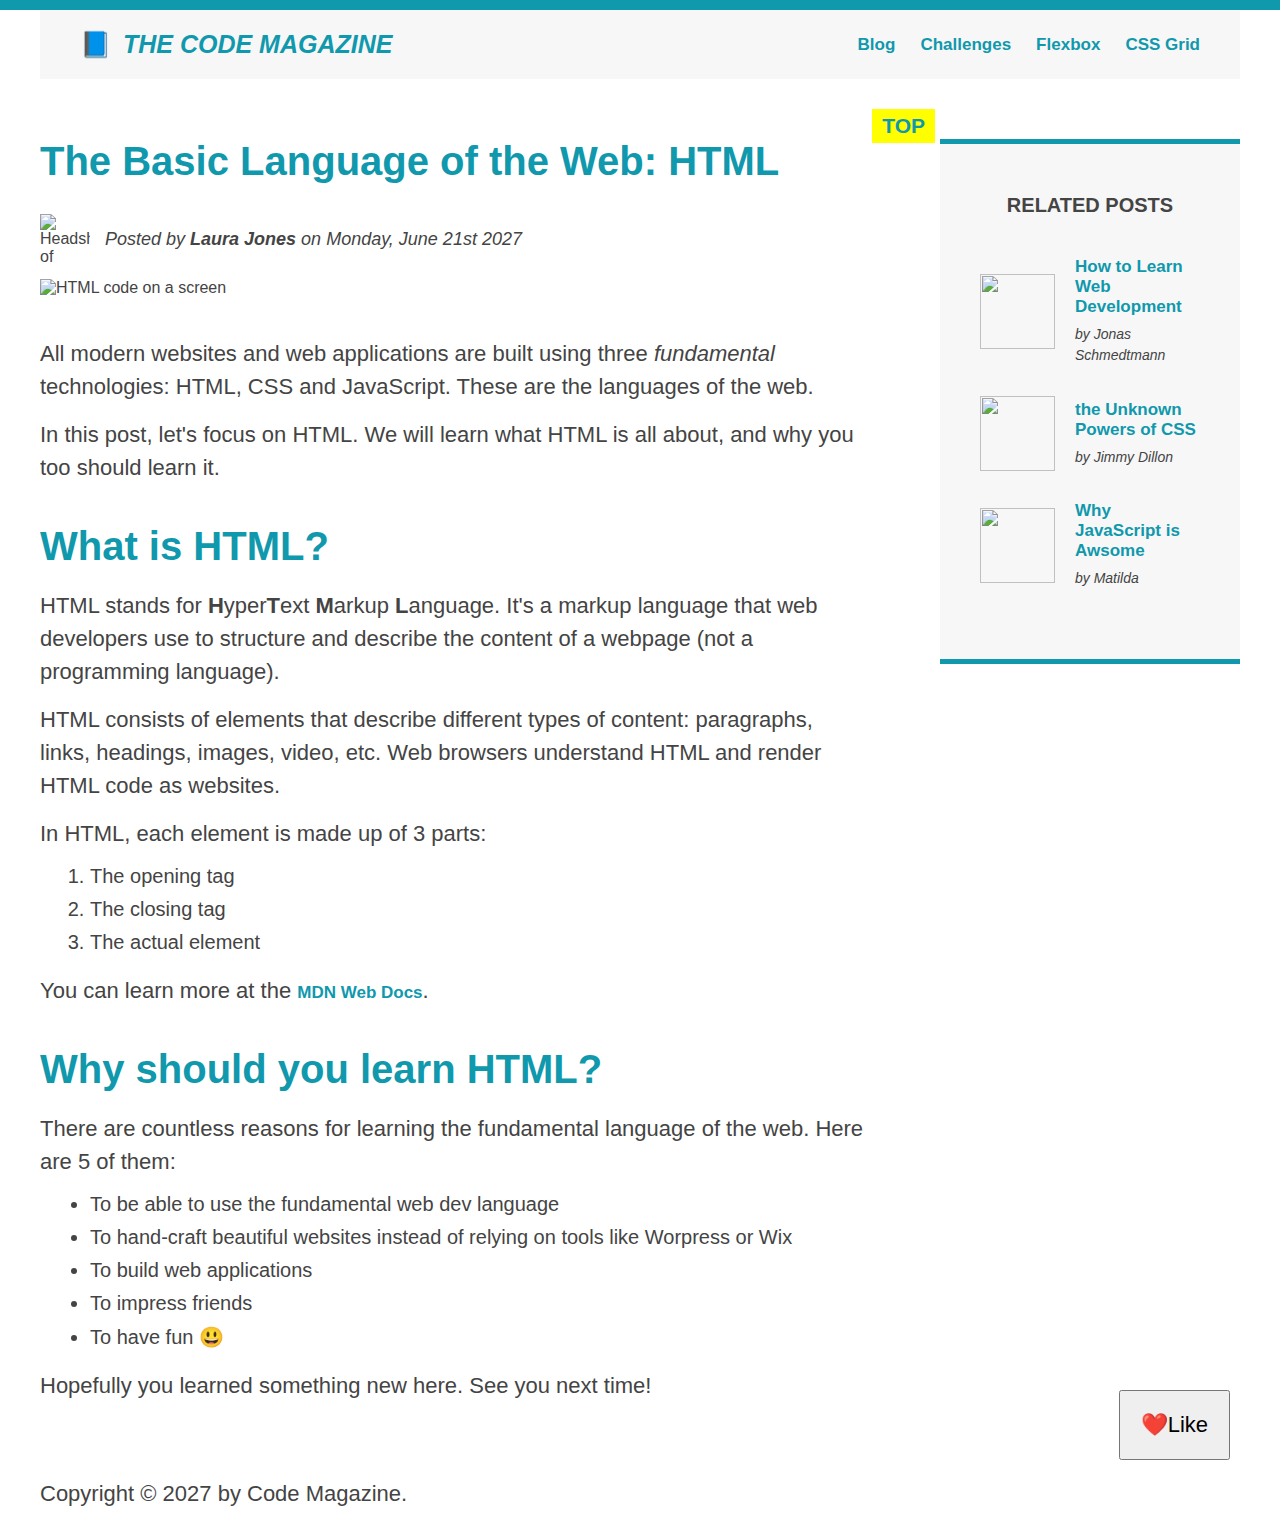
==== commit 6dc88e80: "building a simple Flexbox Layout" ====
--- a/index.html
+++ b/index.html
@@ -17,100 +17,112 @@
         </nav>
       </header>
 
-      <article>
-        <header class="post-header">
-          <h2>The Basic Language of the Web: HTML</h2>
-          <img
-            src="images/laura-jones.jpg"
-            alt="Headshot of Laura Jones "
-            width="50"
-            height="50"
-            class="author-img"
-          />
-          <p id="author" class="author">
-            Posted by <strong>Laura Jones</strong> on Monday, June 21st 2027
+      <div class="row">
+        <article>
+          <header class="post-header">
+            <h2>The Basic Language of the Web: HTML</h2>
+            <div class="author-box">
+              <img
+                src="images/laura-jones.jpg"
+                alt="Headshot of Laura Jones "
+                width="50"
+                height="50"
+                class="author-img"
+              />
+              <p id="author" class="author">
+                Posted by <strong>Laura Jones</strong> on Monday, June 21st 2027
+              </p>
+            </div>
+            <img
+              src="images/post-img.jpg"
+              alt="HTML code on a screen"
+              width="500"
+              height="200"
+              class="post-img"
+            />
+          </header>
+          <p>
+            All modern websites and web applications are built using three
+            <em>fundamental</em>
+            technologies: HTML, CSS and JavaScript. These are the languages of
+            the web.
           </p>
-          <img
-            src="images/post-img.jpg"
-            alt="HTML code on a screen"
-            width="500"
-            height="200"
-            class="post-img"
-          />
-        </header>
-        <p>
-          All modern websites and web applications are built using three
-          <em>fundamental</em>
-          technologies: HTML, CSS and JavaScript. These are the languages of the
-          web.
-        </p>
-        <p>
-          In this post, let's focus on HTML. We will learn what HTML is all
-          about, and why you too should learn it.
-        </p>
-        <h3>What is HTML?</h3>
-        <p>
-          HTML stands for <strong>H</strong>yper<strong>T</strong>ext
-          <strong>M</strong>arkup <strong>L</strong>anguage. It's a markup
-          language that web developers use to structure and describe the content
-          of a webpage (not a programming language).
-        </p>
-        <p>
-          HTML consists of elements that describe different types of content:
-          paragraphs, links, headings, images, video, etc. Web browsers
-          understand HTML and render HTML code as websites.
-        </p>
-        <p>In HTML, each element is made up of 3 parts:</p>
-        <ol>
-          <li>The opening tag</li>
-          <li>The closing tag</li>
-          <li>The actual element</li>
-        </ol>
-        <p>
-          You can learn more at the
-          <a
-            href="https://developer.mozilla.org/en-US/docs/Web/HTML"
-            target="_blank"
-            >MDN Web Docs</a
-          >.
-        </p>
-        <h3>Why should you learn HTML?</h3>
-        <p>
-          There are countless reasons for learning the fundamental language of
-          the web. Here are 5 of them:
-        </p>
-        <ul>
-          <li>To be able to use the fundamental web dev language</li>
-          <li>
-            To hand-craft beautiful websites instead of relying on tools like
-            Worpress or Wix
-          </li>
-          <li>To build web applications</li>
-          <li>To impress friends</li>
-          <li>To have fun 😃</li>
-        </ul>
-        <p>Hopefully you learned something new here. See you next time!</p>
-      </article>
-      <aside>
-        <h4>Related Posts</h4>
-        <ul class="related">
-          <li>
-            <img src="images/related-1.jpg" width="75" height="75" />
-            <a href="#">How to Learn Web Development</a>
-            <p class="related-author">by Jonas Schmedtmann</p>
-          </li>
-          <li>
-            <img src="images/related-2.jpg" width="75" height="75" />
-            <a href="#">the Unknown Powers of CSS</a>
-            <p class="related-author">by Jimmy Dillon</p>
-          </li>
-          <li>
-            <img src="images/related-3.jpg" width="75" height="75" />
-            <a href="#">Why JavaScript is Awsome</a>
-            <p class="related-author">by Matilda</p>
-          </li>
-        </ul>
-      </aside>
+          <p>
+            In this post, let's focus on HTML. We will learn what HTML is all
+            about, and why you too should learn it.
+          </p>
+          <h3>What is HTML?</h3>
+          <p>
+            HTML stands for <strong>H</strong>yper<strong>T</strong>ext
+            <strong>M</strong>arkup <strong>L</strong>anguage. It's a markup
+            language that web developers use to structure and describe the
+            content of a webpage (not a programming language).
+          </p>
+          <p>
+            HTML consists of elements that describe different types of content:
+            paragraphs, links, headings, images, video, etc. Web browsers
+            understand HTML and render HTML code as websites.
+          </p>
+          <p>In HTML, each element is made up of 3 parts:</p>
+          <ol>
+            <li>The opening tag</li>
+            <li>The closing tag</li>
+            <li>The actual element</li>
+          </ol>
+          <p>
+            You can learn more at the
+            <a
+              href="https://developer.mozilla.org/en-US/docs/Web/HTML"
+              target="_blank"
+              >MDN Web Docs</a
+            >.
+          </p>
+          <h3>Why should you learn HTML?</h3>
+          <p>
+            There are countless reasons for learning the fundamental language of
+            the web. Here are 5 of them:
+          </p>
+          <ul>
+            <li>To be able to use the fundamental web dev language</li>
+            <li>
+              To hand-craft beautiful websites instead of relying on tools like
+              Worpress or Wix
+            </li>
+            <li>To build web applications</li>
+            <li>To impress friends</li>
+            <li>To have fun 😃</li>
+          </ul>
+          <p>Hopefully you learned something new here. See you next time!</p>
+        </article>
+        <aside>
+          <h4>Related Posts</h4>
+          <ul class="related">
+            <li class="related-post">
+              <img src="images/related-1.jpg" width="75" height="75" />
+              <div>
+                <a href="#" class="related-link"
+                  >How to Learn Web Development</a
+                >
+                <p class="related-author">by Jonas Schmedtmann</p>
+              </div>
+            </li>
+            <li class="related-post">
+              <img src="images/related-2.jpg" width="75" height="75" />
+              <div>
+                <a href="#" class="related-link">the Unknown Powers of CSS</a>
+                <p class="related-author">by Jimmy Dillon</p>
+              </div>
+            </li>
+            <li class="related-post">
+              <img src="images/related-3.jpg" width="75" height="75" />
+              <div>
+                <a href="#" class="related-link">Why JavaScript is Awsome</a>
+                <p class="related-author">by Matilda</p>
+              </div>
+            </li>
+          </ul>
+        </aside>
+      </div>
       <footer id="copyright">
         <p>Copyright &copy; 2027 by Code Magazine.</p>
       </footer>
--- a/style.css
+++ b/style.css
@@ -165,7 +165,6 @@
 nav a:link {
   display: inline-block;
   margin-right: 20px;
-  margin-top: 10px;
 }
 
 nav a:link:last-child {
@@ -183,7 +182,8 @@
 }
 
 /* FLOATS */
-.author-img {
+
+/* .author-img {
   float: left;
   margin-bottom: 22px;
 }
@@ -200,11 +200,11 @@
 
 nav {
   float: right;
-}
+} */
 
 /* Clearing Floats */
 
-.clearfix::after {
+/* .clearfix::after {
   content: "";
   clear: both;
   display: block;
@@ -220,4 +220,59 @@
 }
 footer {
   clear: both;
-}
+} */
+
+.main-header {
+  display: flex;
+  align-items: center;
+  justify-content: space-between;
+}
+
+.author-box {
+  display: flex;
+  align-items: center;
+  margin-bottom: 15px;
+}
+
+.author {
+  margin-bottom: 0;
+  margin-left: 15px;
+}
+
+.related-post {
+  display: flex;
+  align-items: center;
+  gap: 20px;
+  margin-bottom: 30px;
+}
+
+.related-link:link {
+  font-size: 17px;
+  font-weight: bold;
+  font-style: normal;
+  display: block;
+  margin-bottom: 7px;
+}
+
+.related-author {
+  margin-bottom: 0;
+  font-size: 14px;
+  font-weight: normal;
+  font-style: italic;
+}
+
+.row {
+  display: flex;
+  gap: 75px;
+  margin-bottom: 60px;
+  align-items: flex-start;
+}
+
+article {
+  flex: 1;
+  margin-bottom: 0;
+}
+
+aside {
+  flex: 0 0 300px;
+}
